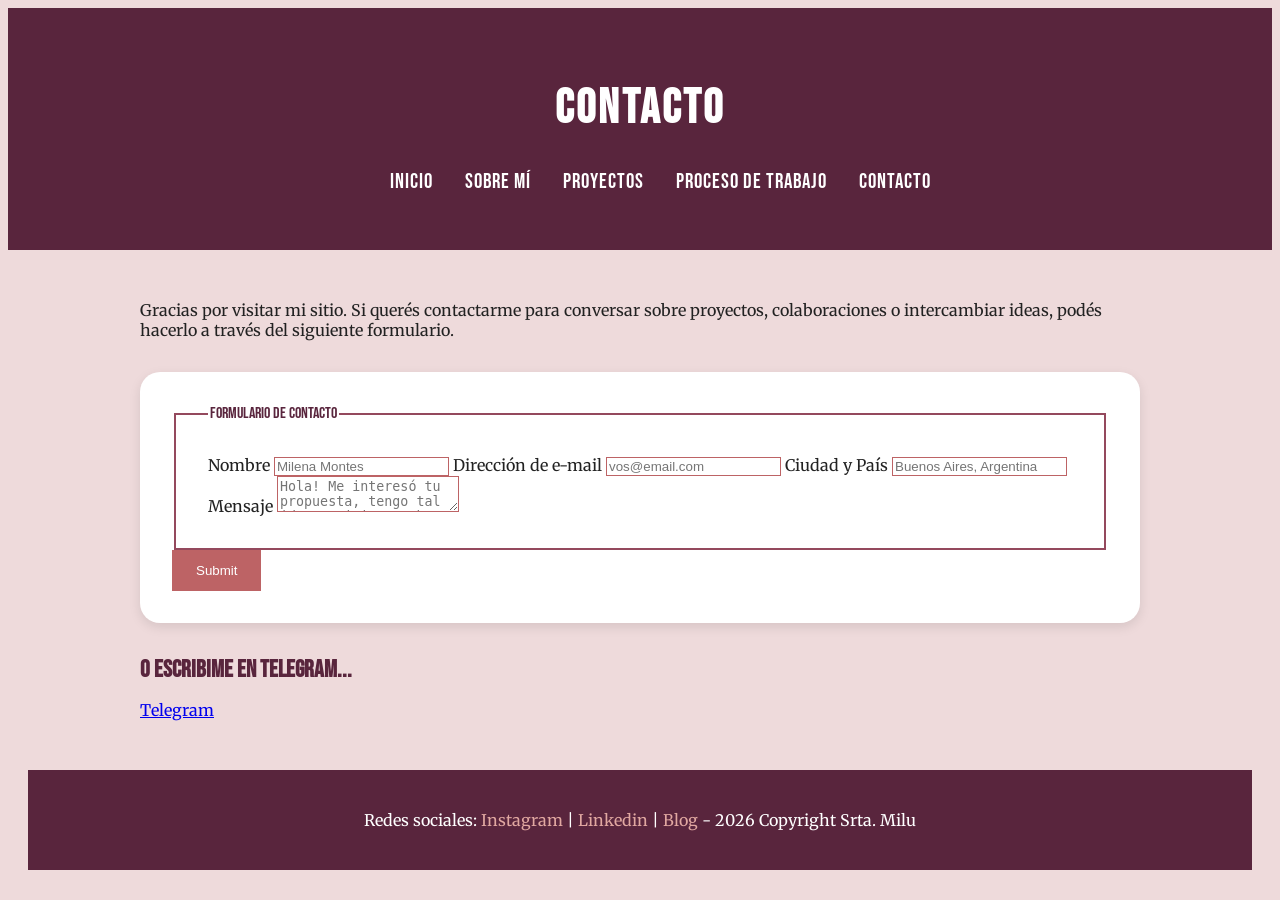
==== pages/contacto.html @ adcc6de5 "Primer commit" ====
<!DOCTYPE html>
<html lang="es">

<head>

    <meta charset="UTF-8">
    <meta name="viewport" content="width=device-width, initial-scale=1.0">

    <title>Web del Proyecto Final de Srta. Milu</title>

    <link rel="stylesheet" href="../styles/styles.css">

</head>

<body>

    <header class="header">

     <h1 class="header-titulo">Contacto</h1>

        <nav class="nav-lista">
            <ul>
               <li><a href="../index.html">Inicio</a></li>
               <li><a href="./sobremi.html">Sobre Mí</a></li>
               <li><a href="./proyectos.html">Proyectos</a></li>
               <li><a href="./procesodetrabajo.html">Proceso de Trabajo</a></li>
               <li><a href="#">Contacto</a></li>
            </ul>
        </nav>

    </header>

    <main>

        <p>
           Gracias por visitar mi sitio. Si querés contactarme para conversar sobre proyectos,
           colaboraciones o intercambiar ideas, podés hacerlo a través del siguiente formulario.
        </p>

        <section class="contenido-box">

            <form>

                <fieldset>

                 <legend class="form-titulo">Formulario de Contacto</legend>

                 <label for="form_name">Nombre</label>
                 <input type="text" id="form_name" placeholder="Milena Montes" required>
          
                 <label for="form_mail">Dirección de e-mail</label>
                 <input type="email" name="" id="form_mail" placeholder="vos@email.com" required>
          
                 <label for="form_ubi">Ciudad y País</label>
                 <input type="text" id="form_ubi" placeholder="Buenos Aires, Argentina">
           
                 <label for="form_mensage">Mensaje</label>
                 <textarea name="" id="form_mensage" placeholder="Hola! Me interesó tu propuesta, tengo tal idea, quisiera saber cómo podemos hacerla realidad." required></textarea>
                </fieldset>

          
                <input type="submit">
         
            </form>

        </section>

        <section>

          <h2>O escribime en Telegram...</h2>
          <a href="https://t.me/senioritamilu">Telegram</a>

        </section>

    </main>
    
    <footer class="footer">

        <p class="footer-texto">
            Redes sociales: 
            <a href="https://instagram.com/srtamilu">Instagram</a> |
            <a href="https://linkedin.com/in/milena-montes">Linkedin</a> |
            <a href="https://elmovimiento.vercel.app">Blog</a>
            - 2026 Copyright Srta. Milu
        </p>
    
    </footer>

</body>

</html>
---- styles/styles.css ----
@import url('https://fonts.googleapis.com/css2?family=Bebas+Neue&family=Merriweather:ital,opsz,wght@0,18..144,300..900;1,18..144,300..900&display=swap');

main{
    max-width: 1000px;
    margin: 50px auto;
    padding: 0 30px;
}

footer{
    margin: 20px;
}


.header-titulo{
    font-family: "Bebas Neue", sans-serif;
    color: #ffffff;
    font-size: 3rem;
    letter-spacing: 3px;
    margin-bottom: 2rem;
}

.header{
    background-color: #59253D;
    text-align: center;
    padding-top: 2rem;
    padding-bottom: 1.5rem;
    padding: 2.5rem 2rem;
}

.header-nav-lista a:hover{
    color: #E1A8A1;
}

.nav-lista a{
    font-family: "Bebas Neue", sans-serif;
    font-size: 1.3rem;
    text-decoration: none;
    color: #ffffff;
    letter-spacing: 1px;
}

.nav-lista ul{
    list-style: none;
    display: flex;
    justify-content: center;
    gap: 2rem;
}

h1, h2, h3{
    font-family: "Bebas Neue", sans-serif;
    margin-bottom: 1rem;
}

h1{
    color: #59253D;
}

h2,
h3{
    color: #59253D;
}

p{
    font-family: "Merriweather", serif;
    max-width: 100%;
}


body{
    background-color: #EEDADB;
    color: #222222;
    font-family: "Merriweather", serif;
}

.contenido-box{
    background-color: #ffffff;

    max-width: 1000px;

    margin: 2rem auto;

    padding: 2rem;

    border-radius: 20px;

    box-shadow: 0 4px 12px rgba(0,0,0,0.10);
}

.contenido-box h2{
    color: #59253D;

    margin-bottom: 1.5rem;
}

.contenido-box p{
    line-height: 1.8;

    margin-bottom: 1rem;
}

.article-proyecto{
    background-color: rgba(128, 128, 128, 0.767);

    padding: 2rem;

    margin-top: 2rem;

    border-left: 8px solid #BD6365;

    border-radius: 12px;

    box-shadow: 0px 3px 10px rgba(0,0,0,0.08);
}


.form-titulo{
    font-family: "Bebas Neue", sans-serif;
    color: #59253D;
}

fieldset{
    border: 2px solid #94495D;
    background-color: #ffffff;
    padding: 2rem;
}

input,
textarea{
    border: 1px solid #BD6365;
    background-color: #ffffff;
    color: #222222;
}

input[type="submit"]{
    background-color: #BD6365;
    color: white;
    border: none;
    padding: 0.8rem 1.5rem;
}

input[type="submit"]:hover{
    background-color: #94495D;
}

.footer{
    background-color: #59253D;
    font-family: "Merriweather", serif;
    color: #ffffff;
    text-align: center;
    padding: 1.5rem;
}

.footer a{
    color: #E1A8A1;
    text-decoration: none;
}

.footer a:hover{
    color: #ffffff;
}
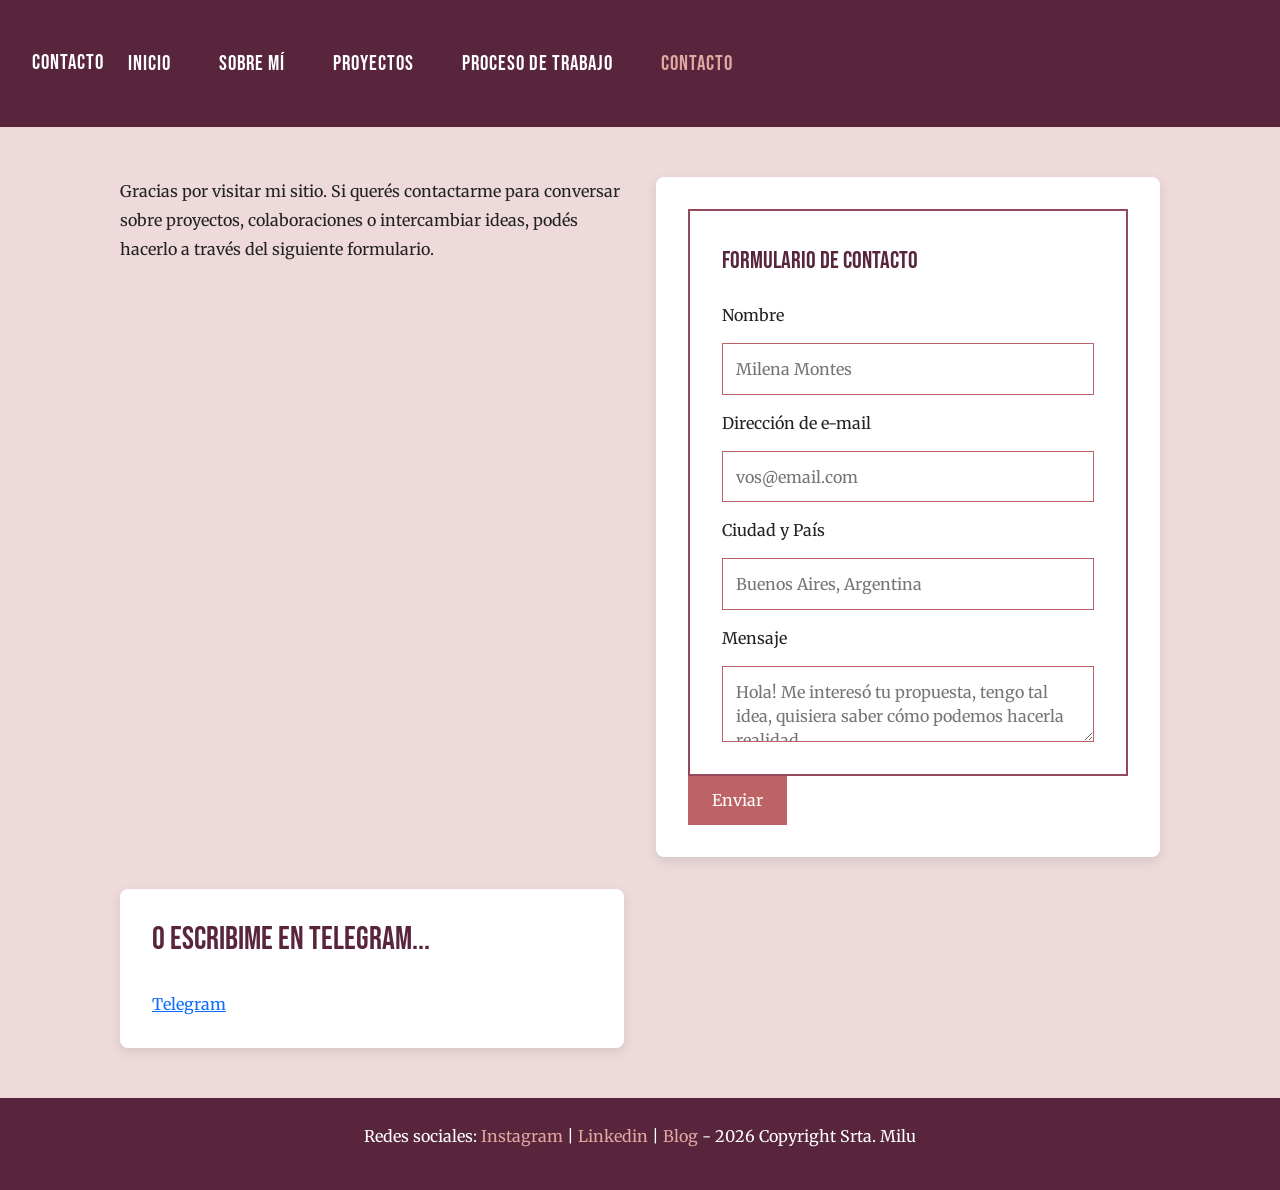
==== commit 9199c17b: "Integra Bootstrap en el portfolio" ====
--- a/pages/contacto.html
+++ b/pages/contacto.html
@@ -8,6 +8,7 @@
 
     <title>Web del Proyecto Final de Srta. Milu</title>
 
+    <link href="https://cdn.jsdelivr.net/npm/bootstrap@5.3.3/dist/css/bootstrap.min.css" rel="stylesheet">
     <link rel="stylesheet" href="../styles/styles.css">
 
 </head>
@@ -16,16 +17,24 @@
 
     <header class="header">
 
-     <h1 class="header-titulo">Contacto</h1>
+        <nav class="navbar navbar-expand-lg nav-lista" data-bs-theme="dark">
+            <div class="container-fluid">
+                <a class="navbar-brand header-titulo" href="../index.html">Contacto</a>
 
-        <nav class="nav-lista">
-            <ul>
-               <li><a href="../index.html">Inicio</a></li>
-               <li><a href="./sobremi.html">Sobre Mí</a></li>
-               <li><a href="./proyectos.html">Proyectos</a></li>
-               <li><a href="./procesodetrabajo.html">Proceso de Trabajo</a></li>
-               <li><a href="#">Contacto</a></li>
-            </ul>
+                <button class="navbar-toggler" type="button" data-bs-toggle="collapse" data-bs-target="#navbarPrincipal" aria-controls="navbarPrincipal" aria-expanded="false" aria-label="Abrir navegación">
+                    <span class="navbar-toggler-icon"></span>
+                </button>
+
+                <div class="collapse navbar-collapse" id="navbarPrincipal">
+                    <ul class="navbar-nav ms-auto">
+                        <li class="nav-item"><a class="nav-link" href="../index.html">Inicio</a></li>
+                        <li class="nav-item"><a class="nav-link" href="./sobremi.html">Sobre Mí</a></li>
+                        <li class="nav-item"><a class="nav-link" href="./proyectos.html">Proyectos</a></li>
+                        <li class="nav-item"><a class="nav-link" href="./procesodetrabajo.html">Proceso de Trabajo</a></li>
+                        <li class="nav-item"><a class="nav-link active" aria-current="page" href="#">Contacto</a></li>
+                    </ul>
+                </div>
+            </div>
         </nav>
 
     </header>
@@ -33,8 +42,8 @@
     <main>
 
         <p>
-           Gracias por visitar mi sitio. Si querés contactarme para conversar sobre proyectos,
-           colaboraciones o intercambiar ideas, podés hacerlo a través del siguiente formulario.
+            Gracias por visitar mi sitio. Si querés contactarme para conversar sobre proyectos,
+            colaboraciones o intercambiar ideas, podés hacerlo a través del siguiente formulario.
         </p>
 
         <section class="contenido-box">
@@ -43,49 +52,48 @@
 
                 <fieldset>
 
-                 <legend class="form-titulo">Formulario de Contacto</legend>
+                    <legend class="form-titulo">Formulario de Contacto</legend>
 
-                 <label for="form_name">Nombre</label>
-                 <input type="text" id="form_name" placeholder="Milena Montes" required>
-          
-                 <label for="form_mail">Dirección de e-mail</label>
-                 <input type="email" name="" id="form_mail" placeholder="vos@email.com" required>
-          
-                 <label for="form_ubi">Ciudad y País</label>
-                 <input type="text" id="form_ubi" placeholder="Buenos Aires, Argentina">
-           
-                 <label for="form_mensage">Mensaje</label>
-                 <textarea name="" id="form_mensage" placeholder="Hola! Me interesó tu propuesta, tengo tal idea, quisiera saber cómo podemos hacerla realidad." required></textarea>
+                    <label for="form_name">Nombre</label>
+                    <input type="text" id="form_name" placeholder="Milena Montes" required>
+
+                    <label for="form_mail">Dirección de e-mail</label>
+                    <input type="email" name="" id="form_mail" placeholder="vos@email.com" required>
+
+                    <label for="form_ubi">Ciudad y País</label>
+                    <input type="text" id="form_ubi" placeholder="Buenos Aires, Argentina">
+
+                    <label for="form_mensage">Mensaje</label>
+                    <textarea name="" id="form_mensage" placeholder="Hola! Me interesó tu propuesta, tengo tal idea, quisiera saber cómo podemos hacerla realidad." required></textarea>
                 </fieldset>
 
-          
-                <input type="submit">
-         
+                <input type="submit" value="Enviar">
+
             </form>
 
         </section>
 
-        <section>
-
-          <h2>O escribime en Telegram...</h2>
-          <a href="https://t.me/senioritamilu">Telegram</a>
-
+        <section class="contenido-box">
+            <h2>O escribime en Telegram...</h2>
+            <a href="https://t.me/senioritamilu">Telegram</a>
         </section>
 
     </main>
-    
+
     <footer class="footer">
 
         <p class="footer-texto">
-            Redes sociales: 
+            Redes sociales:
             <a href="https://instagram.com/srtamilu">Instagram</a> |
             <a href="https://linkedin.com/in/milena-montes">Linkedin</a> |
             <a href="https://elmovimiento.vercel.app">Blog</a>
             - 2026 Copyright Srta. Milu
         </p>
-    
+
     </footer>
+
+    <script src="https://cdn.jsdelivr.net/npm/bootstrap@5.3.3/dist/js/bootstrap.bundle.min.js"></script>
 
 </body>
 
-</html>+</html>
--- a/styles/styles.css
+++ b/styles/styles.css
@@ -1,117 +1,317 @@
 @import url('https://fonts.googleapis.com/css2?family=Bebas+Neue&family=Merriweather:ital,opsz,wght@0,18..144,300..900;1,18..144,300..900&display=swap');
 
-main{
-    max-width: 1000px;
-    margin: 50px auto;
-    padding: 0 30px;
-}
-
-footer{
-    margin: 20px;
-}
-
-
-.header-titulo{
-    font-family: "Bebas Neue", sans-serif;
-    color: #ffffff;
-    font-size: 3rem;
-    letter-spacing: 3px;
-    margin-bottom: 2rem;
-}
-
-.header{
-    background-color: #59253D;
-    text-align: center;
-    padding-top: 2rem;
-    padding-bottom: 1.5rem;
-    padding: 2.5rem 2rem;
-}
-
-.header-nav-lista a:hover{
-    color: #E1A8A1;
-}
-
-.nav-lista a{
-    font-family: "Bebas Neue", sans-serif;
-    font-size: 1.3rem;
-    text-decoration: none;
-    color: #ffffff;
-    letter-spacing: 1px;
-}
-
-.nav-lista ul{
-    list-style: none;
-    display: flex;
-    justify-content: center;
-    gap: 2rem;
-}
-
-h1, h2, h3{
-    font-family: "Bebas Neue", sans-serif;
-    margin-bottom: 1rem;
-}
-
-h1{
-    color: #59253D;
-}
-
-h2,
-h3{
-    color: #59253D;
-}
-
-p{
-    font-family: "Merriweather", serif;
-    max-width: 100%;
-}
-
+*{
+    margin: 0;
+    padding: 0;
+    box-sizing: border-box;
+}
 
 body{
     background-color: #EEDADB;
     color: #222222;
     font-family: "Merriweather", serif;
+    display: grid;
+    grid-template-areas:
+        "header"
+        "main"
+        "footer";
+    grid-template-rows: auto 1fr auto;
+    min-height: 100vh;
+    overflow-x: hidden;
+}
+
+main{
+    grid-area: main;
+    display: grid;
+    grid-template-columns: 1fr;
+    gap: 2rem;
+    width: 100%;
+    max-width: 1000px;
+    margin: 30px auto;
+    padding: 0 20px;
+}
+
+.header-titulo{
+    font-family: "Bebas Neue", sans-serif;
+    color: #ffffff;
+    font-size: 1.9rem;
+    letter-spacing: 1px;
+    line-height: 1;
+    text-align: center;
+    overflow-wrap: anywhere;
+}
+
+.header{
+    grid-area: header;
+    background-color: #59253D;
+    display: flex;
+    flex-direction: column;
+    justify-content: center;
+    align-items: center;
+    gap: 1.5rem;
+    padding: 2rem 1rem;
+    text-align: center;
+}
+
+.navbar{
+    padding: 0;
+}
+
+.navbar .container-fluid{
+    gap: 1rem;
+    padding: 0;
+}
+
+.navbar-brand.header-titulo{
+    color: #ffffff;
+    margin: 0;
+    white-space: normal;
+}
+
+.navbar-brand.header-titulo:hover,
+.navbar-brand.header-titulo:focus{
+    color: #E1A8A1;
+}
+
+.navbar-toggler{
+    border-color: #E1A8A1;
+}
+
+.navbar-toggler:focus{
+    box-shadow: 0 0 0 0.15rem rgba(225, 168, 161, 0.45);
+}
+
+.nav-lista a:hover{
+    color: #E1A8A1;
+}
+
+.nav-lista{
+    width: 100%;
+}
+
+.nav-lista a,
+.nav-lista .nav-link{
+    font-family: "Bebas Neue", sans-serif;
+    font-size: 1.05rem;
+    text-decoration: none;
+    color: #ffffff;
+    letter-spacing: 1px;
+}
+
+.nav-lista .nav-link.active,
+.nav-lista .nav-link:focus{
+    color: #E1A8A1;
+}
+
+.nav-lista ul,
+.nav-lista .navbar-nav{
+    list-style: none;
+    display: flex;
+    flex-direction: column;
+    justify-content: center;
+    align-items: center;
+    flex-wrap: wrap;
+    gap: 0.8rem 1.2rem;
+    padding-left: 0;
+}
+
+.navbar-collapse{
+    margin-top: 1rem;
+}
+
+h1, h2, h3{
+    font-family: "Bebas Neue", sans-serif;
+}
+
+h1{
+    color: #59253D;
+}
+
+h2,
+h3{
+    color: #59253D;
+}
+
+p{
+    font-family: "Merriweather", serif;
+    max-width: 100%;
+    line-height: 1.8;
+    overflow-wrap: break-word;
+}
+
+ul{
+    padding-left: 1.2rem;
 }
 
 .contenido-box{
     background-color: #ffffff;
-
-    max-width: 1000px;
-
-    margin: 2rem auto;
-
-    padding: 2rem;
-
-    border-radius: 20px;
-
+    display: flex;
+    flex-direction: column;
+    gap: 1.5rem;
+    min-width: 0;
+    width: 100%;
+    margin: 0 auto;
+    padding: 1.5rem;
+    border-radius: 8px;
     box-shadow: 0 4px 12px rgba(0,0,0,0.10);
 }
 
 .contenido-box h2{
     color: #59253D;
-
-    margin-bottom: 1.5rem;
-}
-
-.contenido-box p{
-    line-height: 1.8;
-
-    margin-bottom: 1rem;
+}
+
+.contenido-box figure{
+    display: flex;
+    flex-direction: column;
+    align-items: center;
+    gap: 1rem;
+}
+
+.contenido-box img{
+    display: block;
+    max-width: 100%;
+    height: auto;
+    border-radius: 12px;
+}
+
+.contenido-box figcaption{
+    color: #59253D;
+    font-size: 0.9rem;
+    text-align: center;
+}
+
+.galeria-carousel{
+    overflow: hidden;
+    border-radius: 12px;
+    border: 3px solid #E1A8A1;
+}
+
+.galeria-carousel .carousel-item{
+    background-color: #F5ECEC;
+}
+
+.galeria-carousel img{
+    width: 100%;
+    height: 320px;
+    object-fit: contain;
+    padding: 1rem;
+}
+
+.carousel-caption{
+    right: 0;
+    bottom: 0;
+    left: 0;
+    padding: 0.8rem 1rem;
+    background-color: rgba(89, 37, 61, 0.82);
+}
+
+.carousel-caption p{
+    margin: 0;
+    color: #ffffff;
+    font-size: 0.9rem;
+    line-height: 1.5;
+}
+
+.carousel-indicators{
+    margin-bottom: 0.45rem;
+}
+
+.servicios-lista{
+    border-radius: 8px;
+}
+
+.servicios-lista .list-group-item{
+    border-color: #E1A8A1;
+    color: #59253D;
+    font-weight: 700;
 }
 
 .article-proyecto{
     background-color: rgba(128, 128, 128, 0.767);
-
-    padding: 2rem;
-
-    margin-top: 2rem;
-
+    display: flex;
+    flex-direction: column;
+    gap: 1rem;
+    min-width: 0;
+    padding: 1.5rem;
     border-left: 8px solid #BD6365;
-
-    border-radius: 12px;
-
+    border-radius: 8px;
     box-shadow: 0px 3px 10px rgba(0,0,0,0.08);
 }
 
+.btn-proyecto{
+    align-self: flex-start;
+    background-color: #BD6365;
+    color: #ffffff;
+    border: none;
+    font-family: "Bebas Neue", sans-serif;
+    letter-spacing: 1px;
+}
+
+.btn-proyecto:hover,
+.btn-proyecto:focus{
+    background-color: #94495D;
+    color: #ffffff;
+}
+
+.modal-content{
+    border: 3px solid #E1A8A1;
+    border-radius: 8px;
+}
+
+.modal-header,
+.modal-footer{
+    border-color: #E1A8A1;
+}
+
+.modal-title{
+    color: #59253D;
+}
+
+.home-grid{
+    grid-template-areas:
+        "presentacion"
+        "biografia"
+        "servicios";
+}
+
+.home-presentacion{
+    grid-area: presentacion;
+}
+
+.home-biografia{
+    grid-area: biografia;
+}
+
+.home-servicios{
+    grid-area: servicios;
+}
+
+.proyectos-grid{
+    display: grid;
+    grid-template-columns: 1fr;
+    grid-template-areas:
+        "titulo"
+        "destacado"
+        "secundario"
+        "link";
+    gap: 1.5rem;
+}
+
+.proyectos-titulo{
+    grid-area: titulo;
+}
+
+.proyecto-destacado{
+    grid-area: destacado;
+}
+
+.proyecto-secundario{
+    grid-area: secundario;
+}
+
+.proyecto-link{
+    grid-area: link;
+}
 
 .form-titulo{
     font-family: "Bebas Neue", sans-serif;
@@ -121,6 +321,9 @@
 fieldset{
     border: 2px solid #94495D;
     background-color: #ffffff;
+    display: flex;
+    flex-direction: column;
+    gap: 1rem;
     padding: 2rem;
 }
 
@@ -129,6 +332,8 @@
     border: 1px solid #BD6365;
     background-color: #ffffff;
     color: #222222;
+    padding: 0.8rem;
+    font-family: "Merriweather", serif;
 }
 
 input[type="submit"]{
@@ -143,6 +348,7 @@
 }
 
 .footer{
+    grid-area: footer;
     background-color: #59253D;
     font-family: "Merriweather", serif;
     color: #ffffff;
@@ -158,3 +364,102 @@
 .footer a:hover{
     color: #ffffff;
 }
+
+@media (min-width: 768px){
+    .header{
+        padding: 2rem;
+    }
+
+    .header-titulo{
+        font-size: 2.4rem;
+        letter-spacing: 2px;
+    }
+
+    .nav-lista a,
+    .nav-lista .nav-link{
+        font-size: 1.15rem;
+    }
+
+    main{
+        grid-template-columns: repeat(2, 1fr);
+        margin: 42px auto;
+        padding: 0 30px;
+    }
+
+    .home-grid{
+        grid-template-areas:
+            "presentacion presentacion"
+            "biografia servicios";
+    }
+
+    .proyectos-main{
+        grid-template-columns: 1fr;
+    }
+
+    .proyectos-grid{
+        grid-template-columns: repeat(2, 1fr);
+        grid-template-areas:
+            "titulo titulo"
+            "destacado secundario"
+            "link link";
+    }
+
+    .contenido-box,
+    .article-proyecto{
+        padding: 2rem;
+    }
+}
+
+@media (min-width: 1024px){
+    .header{
+        flex-direction: row;
+        justify-content: space-between;
+        text-align: left;
+        padding: 2.5rem 2rem;
+    }
+
+    .header-titulo{
+        font-size: 2.8rem;
+        text-align: left;
+    }
+
+    .nav-lista{
+        width: auto;
+    }
+
+    .nav-lista a,
+    .nav-lista .nav-link{
+        font-size: 1.3rem;
+    }
+
+    .nav-lista ul,
+    .nav-lista .navbar-nav{
+        flex-direction: row;
+        justify-content: flex-end;
+        gap: 2rem;
+    }
+
+    .navbar-collapse{
+        margin-top: 0;
+    }
+
+    main{
+        max-width: 1100px;
+        margin: 50px auto;
+    }
+
+    .home-grid{
+        grid-template-columns: 1.2fr 0.8fr;
+        grid-template-areas:
+            "presentacion servicios"
+            "biografia biografia";
+        align-items: start;
+    }
+
+    .proyectos-grid{
+        grid-template-columns: repeat(3, 1fr);
+        grid-template-areas:
+            "titulo titulo titulo"
+            "destacado secundario link";
+    }
+}
